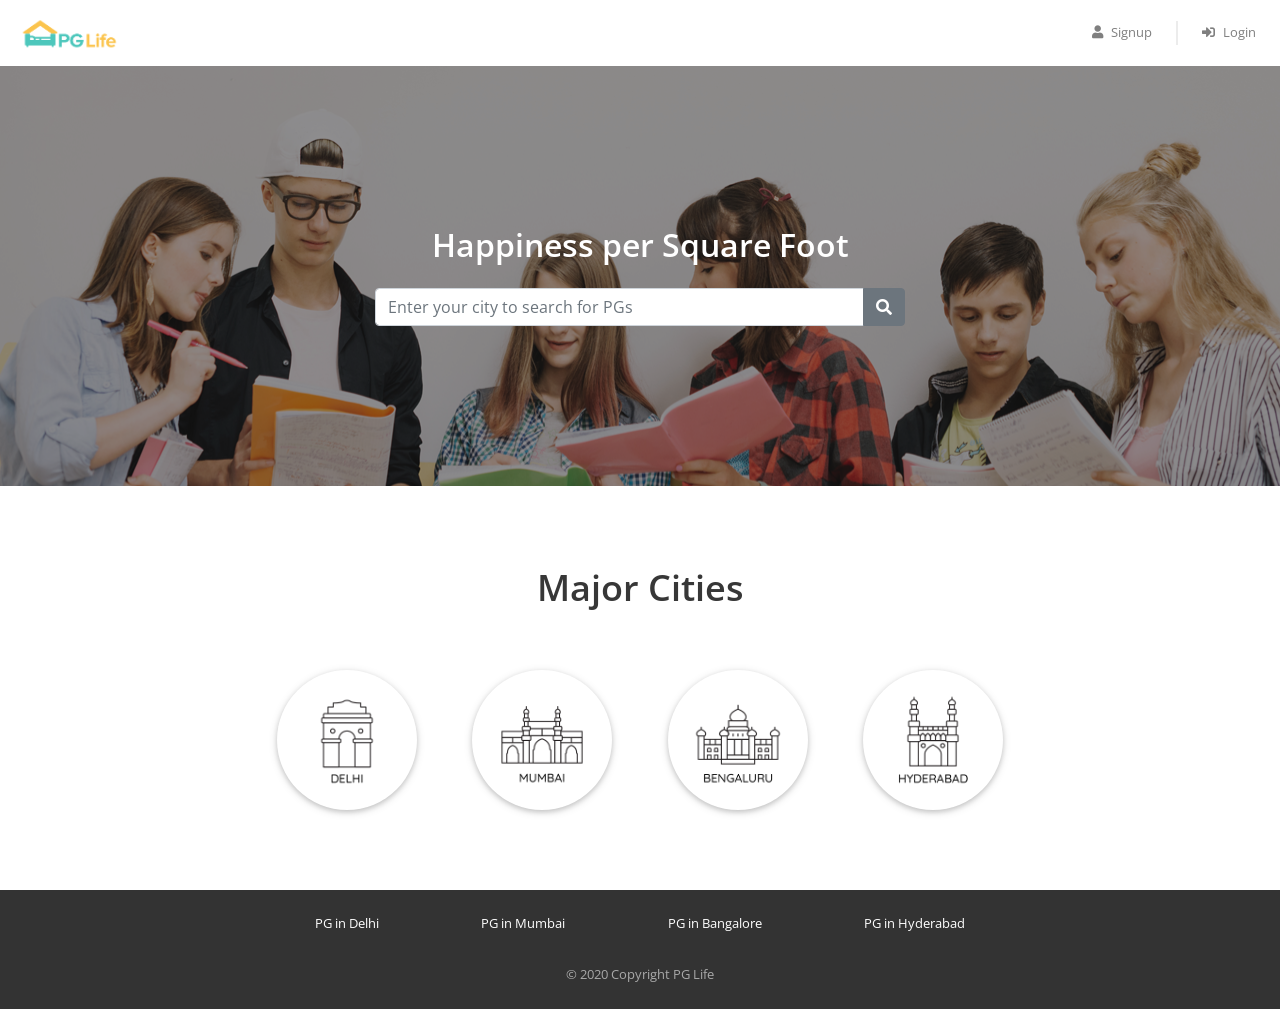
==== index.html @ 9e071aa1 "Initial commit" ====
<!DOCTYPE html>
<html lang="en">

<head>
    <meta name="viewport" content="width=device-width, initial-scale=1">
    <title>Welcome | PG Life</title>

    <link href="css/bootstrap.min.css" rel="stylesheet" />
    <link href="https://use.fontawesome.com/releases/v5.11.2/css/all.css" rel="stylesheet" />
    <link href="https://fonts.googleapis.com/css2?family=Open+Sans:ital,wght@0,300;0,400;0,600;0,700;0,800;1,300;1,400;1,600;1,700;1,800&display=swap" rel="stylesheet" />
    <link href="css/common.css" rel="stylesheet" />
    <link href="css/home.css" rel="stylesheet" />
</head>

<body>
    <div class="header sticky-top">
        <nav class="navbar navbar-expand-md navbar-light">
            <a class="navbar-brand" href="index.html">
                <img src="img/logo.png" />
            </a>
            <button class="navbar-toggler" type="button" data-toggle="collapse" data-target="#my-navbar">
                <span class="navbar-toggler-icon"></span>
            </button>

            <div class="collapse navbar-collapse justify-content-end" id="my-navbar">
                <ul class="navbar-nav">
                    <li class="nav-item">
                        <a class="nav-link" href="#" data-toggle="modal" data-target="#signup-modal">
                            <i class="fas fa-user"></i>Signup
                        </a>
                    </li>
                    <div class="nav-vl"></div>
                    <li class="nav-item">
                        <a class="nav-link" href="#" data-toggle="modal" data-target="#login-modal">
                            <i class="fas fa-sign-in-alt"></i>Login
                        </a>
                    </li>
                </ul>
            </div>
        </nav>
    </div>

    <div id="loading">
    </div>

    <div class="banner-container">
        <h2 class="white pb-3">Happiness per Square Foot</h2>

        <form id="search-form">
            <div class="input-group city-search">
                <input type="text" class="form-control input-city" id='city' name='city' placeholder="Enter your city to search for PGs" />
                <div class="input-group-append">
                    <button type="submit" class="btn btn-secondary">
                        <i class="fa fa-search"></i>
                    </button>
                </div>
            </div>
        </form>
    </div>

    <div class="page-container">
        <h1 class="city-heading">
            Major Cities
        </h1>
        <div class="row">
            <div class="city-card-container col-md">
                <a href="property_list.html">
                    <div class="city-card rounded-circle">
                        <img src="img/delhi.png" class="city-img" />
                    </div>
                </a>
            </div>

            <div class="city-card-container col-md">
                <a href="property_list.html">
                    <div class="city-card rounded-circle">
                        <img src="img/mumbai.png" class="city-img" />
                    </div>
                </a>
            </div>

            <div class="city-card-container col-md">
                <a href="property_list.html">
                    <div class="city-card rounded-circle">
                        <img src="img/bangalore.png" class="city-img" />
                    </div>
                </a>
            </div>

            <div class="city-card-container col-md">
                <a href="property_list.html">
                    <div class="city-card rounded-circle">
                        <img src="img/hyderabad.png" class="city-img" />
                    </div>
                </a>
            </div>
        </div>
    </div>

    <div class="modal fade" id="signup-modal" tabindex="-1" role="dialog" aria-labelledby="signup-heading" aria-hidden="true">
        <div class="modal-dialog" role="document">
            <div class="modal-content">
                <div class="modal-header">
                    <h5 class="modal-title" id="signup-heading">Signup with PGLife</h5>
                    <button type="button" class="close" data-dismiss="modal" aria-label="Close">
                        <span aria-hidden="true">&times;</span>
                    </button>
                </div>

                <div class="modal-body">
                    <form id="signup-form" class="form" role="form">
                        <div class="input-group form-group">
                            <div class="input-group-prepend">
                                <span class="input-group-text">
                                    <i class="fas fa-user"></i>
                                </span>
                            </div>
                            <input type="text" class="form-control" name="full_name" placeholder="Full Name" maxlength="30" required>
                        </div>

                        <div class="input-group form-group">
                            <div class="input-group-prepend">
                                <span class="input-group-text">
                                    <i class="fas fa-phone-alt"></i>
                                </span>
                            </div>
                            <input type="text" class="form-control" name="phone" placeholder="Phone Number" maxlength="10" minlength="10" required>
                        </div>

                        <div class="input-group form-group">
                            <div class="input-group-prepend">
                                <span class="input-group-text">
                                    <i class="fas fa-envelope"></i>
                                </span>
                            </div>
                            <input type="email" class="form-control" name="email" placeholder="Email" required>
                        </div>

                        <div class="input-group form-group">
                            <div class="input-group-prepend">
                                <span class="input-group-text">
                                    <i class="fas fa-lock"></i>
                                </span>
                            </div>
                            <input type="password" class="form-control" name="password" placeholder="Password" minlength="6" required>
                        </div>

                        <div class="input-group form-group">
                            <div class="input-group-prepend">
                                <span class="input-group-text">
                                    <i class="fas fa-university"></i>
                                </span>
                            </div>
                            <input type="text" class="form-control" name="college_name" placeholder="College Name" maxlength="150" required>
                        </div>

                        <div class="form-group">
                            <span>I'm a</span>
                            <input type="radio" class="ml-3" id="gender-male" name="gender" value="male" /> Male
                            <label for="gender-male">
                            </label>
                            <input type="radio" class="ml-3" id="gender-female" name="gender" value="female" />
                            <label for="gender-female">
                                Female
                            </label>
                        </div>

                        <div class="form-group">
                            <button type="submit" class="btn btn-block btn-primary">Create Account</button>
                        </div>
                    </form>
                </div>

                <div class="modal-footer">
                    <span>Already have an account?
                        <a href="#" data-dismiss="modal" data-toggle="modal" data-target="#login-modal">Login</a>
                    </span>
                </div>
            </div>
        </div>
    </div>

    <div class="modal fade" id="login-modal" tabindex="-1" role="dialog" aria-labelledby="login-heading" aria-hidden="true">
        <div class="modal-dialog modal-dialog-centered" role="document">
            <div class="modal-content">
                <div class="modal-header">
                    <h5 class="modal-title" id="login-heading">Login with PGLife</h5>
                    <button type="button" class="close" data-dismiss="modal" aria-label="Close">
                        <span aria-hidden="true">&times;</span>
                    </button>
                </div>

                <div class="modal-body">
                    <form id="login-form" class="form" role="form">
                        <div class="input-group form-group">
                            <div class="input-group-prepend">
                                <span class="input-group-text">
                                    <i class="fas fa-user"></i>
                                </span>
                            </div>
                            <input type="email" class="form-control" name="email" placeholder="Email" required>
                        </div>

                        <div class="input-group form-group">
                            <div class="input-group-prepend">
                                <span class="input-group-text">
                                    <i class="fas fa-lock"></i>
                                </span>
                            </div>
                            <input type="password" class="form-control" name="password" placeholder="Password" minlength="6" required>
                        </div>

                        <div class="form-group">
                            <button type="submit" class="btn btn-block btn-primary">Login</button>
                        </div>
                    </form>
                </div>

                <div class="modal-footer">
                    <span>
                        <a href="#" data-dismiss="modal" data-toggle="modal" data-target="#signup-modal">Click here</a>
                        to register a new account
                    </span>
                </div>
            </div>
        </div>
    </div>

    <div class="footer">
        <div class="page-container footer-container">
            <div class="footer-cities">
                <div class="footer-city">
                    <a href="property_list.html">PG in Delhi</a>
                </div>
                <div class="footer-city">
                    <a href="property_list.html">PG in Mumbai</a>
                </div>
                <div class="footer-city">
                    <a href="property_list.html">PG in Bangalore</a>
                </div>
                <div class="footer-city">
                    <a href="property_list.html">PG in Hyderabad</a>
                </div>
            </div>
            <div class="footer-copyright">© 2020 Copyright PG Life </div>
        </div>
    </div>

    <script type="text/javascript" src="js/jquery.js"></script>
    <script type="text/javascript" src="js/bootstrap.min.js"></script>
</body>

</html>
---- css/common.css ----
* {
    box-sizing: border-box;
    font-family: 'Open Sans', sans-serif;
}

body {
    color: #373737;
    font-size: 16px;
    position: relative;
}

h1,
h2,
h3,
h4,
h5,
h6 {
    font-weight: 600;
}

h1 {
    font-size: 36px;
    margin-bottom: 40px;
}

@media (max-width: 768px) {
    h1 {
        font-size: 28px;
    }
}

h3 {
    font-size: 24px;
    margin-bottom: 12px;
}

h5 {
    font-size: 16px;
    margin-bottom: 10px;
}

.btn-primary,
.btn-warning,
.btn-danger {
    color: white;
    font-weight: bold;
}

.input-group .input-group-text i {
    width: 14px;
}

input[type="radio"] {
    position: relative;
    top: 1px;
}

.breadcrumb {
    background-color: #e5e3e8;
    font-size: 13px;
    border-radius: 0px;
    margin-bottom: 0px;
}

.container {
    max-width: 920px;
    padding: 0px 20px;
}

.page-container {
    max-width: 800px;
    padding: 80px 24px;
    margin: auto;
}

@media (max-width: 768px) {
    .page-container {
        padding: 64px 24px;
    }
}

.white {
    color: #ffffff;
}

#loading {
    display: none;
    background-color: #666666;
    background-image: url("../img/progress_spinner.gif");
    background-repeat: no-repeat;
    background-position: center;
    opacity: 0.4;
    position: fixed;
    top: 0px;
    right: 0px;
    width: 100%;
    height: 100%;
    z-index: 10000000;
}

/* Login Modal */
#login-modal .modal-dialog {
    width: 350px;
    margin: auto;
}

.modal-footer {
    background-color: #f4f4f4;
    justify-content: center;
}

/* Header */
.header {
    background-color: white;
    font-size: 13px;
}

.header .navbar .navbar-brand img {
    height: 40px;
}

.header .navbar .nav-item i {
    margin-right: 8px;
}

.header .nav-vl {
    border-left: 2px solid #d6d6d678;
    height: 24px;
    margin: auto 16px;
    display: block;
}

@media(max-width:768px) {
    .header .nav-vl {
        display: none;
    }
}

.header .nav-name {
    font-weight: bold;
    margin: auto 16px;
}

@media(max-width:768px) {
    .header .nav-name {
        margin: 8px 0px
    }
}

/* Footer */
.footer {
    background-color: #333333;
    font-size: 13px;
}

.footer-container {
    padding: 24px;
}

.footer-cities {
    display: flex;
    flex-wrap: wrap;
    justify-content: space-around;
}

.footer-city {
    margin-bottom: 8px;
    text-align: center;
}

@media(max-width:768px) {
    .footer-city {
        width: 100%;
    }
}

.footer-city a {
    color: #ffffff;
}

.footer-copyright {
    color: #a9a9a9;
    text-align: center;
    padding-top: 24px;
}
---- css/home.css ----
.banner-container {
    background-image: url("../img/bg.png");
    background-attachment: fixed;
    box-shadow: inset 0 0 0 2000px #1c1c1c7a;
    text-align: center;
    padding: 160px 15px;
}

@media (max-width: 768px) {
    .banner-container {
        padding: 100px 15px;
    }
}

.city-search {
    max-width: 530px;
    margin: auto;
    position: relative;
}

.city-heading {
    text-align: center;
}

.city-card-container {
    text-align: center;
    margin-top: 20px;
}

.city-card {
    background-color: #ffffff;
    box-shadow: 0 2px 5px 0 rgba(0, 0, 0, 0.16), 0 2px 10px 0 rgba(0, 0, 0, 0.12);
    display: inline-block;
    padding: 20px;
}

.city-card:focus,
.city-card:hover {
    box-shadow: 0 5px 11px 0 rgba(0, 0, 0, 0.18), 0 4px 15px 0 rgba(0, 0, 0, 0.15);
}

.city-img {
    height: 100px;
    width: 100px;
}
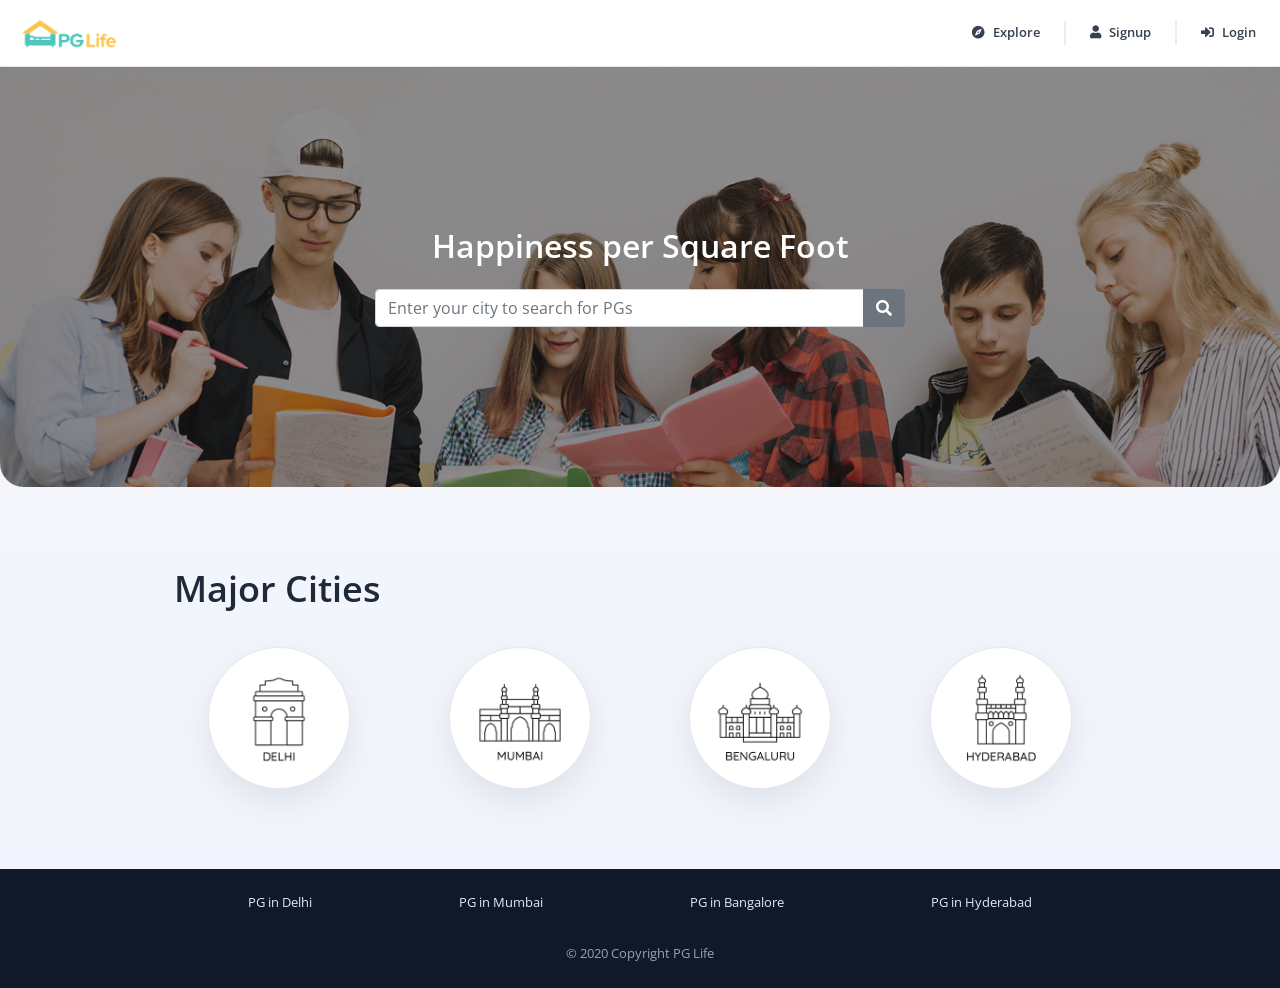
==== commit e2645b83: "Refresh PGLife UI and expand demo booking flow. Add city-specific listing pages, explore and payment" ====
--- a/index.html
+++ b/index.html
@@ -10,6 +10,7 @@
     <link href="https://fonts.googleapis.com/css2?family=Open+Sans:ital,wght@0,300;0,400;0,600;0,700;0,800;1,300;1,400;1,600;1,700;1,800&display=swap" rel="stylesheet" />
     <link href="css/common.css" rel="stylesheet" />
     <link href="css/home.css" rel="stylesheet" />
+    <link href="css/modern.css" rel="stylesheet" />
 </head>
 
 <body>
@@ -24,6 +25,12 @@
 
             <div class="collapse navbar-collapse justify-content-end" id="my-navbar">
                 <ul class="navbar-nav">
+                    <li class="nav-item">
+                        <a class="nav-link" href="explore.html">
+                            <i class="fas fa-compass"></i>Explore
+                        </a>
+                    </li>
+                    <div class="nav-vl"></div>
                     <li class="nav-item">
                         <a class="nav-link" href="#" data-toggle="modal" data-target="#signup-modal">
                             <i class="fas fa-user"></i>Signup
@@ -59,28 +66,28 @@
     </div>
 
     <div class="page-container">
-        <h1 class="city-heading">
-            Major Cities
-        </h1>
+        <div class="section-title">
+            <h1 class="city-heading mb-0">Major Cities</h1>
+        </div>
         <div class="row">
             <div class="city-card-container col-md">
+                <a href="delhi_list.html">
+                    <div class="city-card rounded-circle">
+                        <img src="img/delhi.png" class="city-img" />
+                    </div>
+                </a>
+            </div>
+
+            <div class="city-card-container col-md">
                 <a href="property_list.html">
                     <div class="city-card rounded-circle">
-                        <img src="img/delhi.png" class="city-img" />
-                    </div>
-                </a>
-            </div>
-
-            <div class="city-card-container col-md">
-                <a href="property_list.html">
-                    <div class="city-card rounded-circle">
                         <img src="img/mumbai.png" class="city-img" />
                     </div>
                 </a>
             </div>
 
             <div class="city-card-container col-md">
-                <a href="property_list.html">
+                <a href="bangalore_list.html">
                     <div class="city-card rounded-circle">
                         <img src="img/bangalore.png" class="city-img" />
                     </div>
@@ -88,7 +95,7 @@
             </div>
 
             <div class="city-card-container col-md">
-                <a href="property_list.html">
+                <a href="hyderabad_list.html">
                     <div class="city-card rounded-circle">
                         <img src="img/hyderabad.png" class="city-img" />
                     </div>
@@ -230,16 +237,16 @@
         <div class="page-container footer-container">
             <div class="footer-cities">
                 <div class="footer-city">
-                    <a href="property_list.html">PG in Delhi</a>
+                    <a href="delhi_list.html">PG in Delhi</a>
                 </div>
                 <div class="footer-city">
                     <a href="property_list.html">PG in Mumbai</a>
                 </div>
                 <div class="footer-city">
-                    <a href="property_list.html">PG in Bangalore</a>
-                </div>
-                <div class="footer-city">
-                    <a href="property_list.html">PG in Hyderabad</a>
+                    <a href="bangalore_list.html">PG in Bangalore</a>
+                </div>
+                <div class="footer-city">
+                    <a href="hyderabad_list.html">PG in Hyderabad</a>
                 </div>
             </div>
             <div class="footer-copyright">© 2020 Copyright PG Life </div>
--- a/css/modern.css
+++ b/css/modern.css
@@ -0,0 +1,106 @@
+:root {
+    --bg-soft: #f5f7fb;
+    --surface: #ffffff;
+    --text: #1f2937;
+    --muted: #6b7280;
+    --primary: #4f46e5;
+    --primary-dark: #4338ca;
+    --accent: #14b8a6;
+    --border: #e5e7eb;
+    --shadow: 0 12px 30px rgba(15, 23, 42, 0.08);
+}
+
+body {
+    background: linear-gradient(180deg, #f7f8fc 0%, #eff3fb 100%);
+    color: var(--text);
+}
+
+.header {
+    background: rgba(255, 255, 255, 0.94);
+    backdrop-filter: blur(10px);
+    border-bottom: 1px solid var(--border);
+}
+
+.header .nav-link {
+    color: #374151 !important;
+    font-weight: 600;
+}
+
+.header .nav-link:hover {
+    color: var(--primary) !important;
+}
+
+.breadcrumb {
+    background: #eef1f7;
+}
+
+.banner-container {
+    border-bottom-left-radius: 24px;
+    border-bottom-right-radius: 24px;
+}
+
+.page-container {
+    max-width: 980px;
+}
+
+.city-card,
+.property-card,
+.testimonial-block,
+.my-profile,
+.property-summary {
+    border-radius: 16px;
+    border: 1px solid var(--border);
+    box-shadow: var(--shadow);
+}
+
+.property-card,
+.property-summary {
+    background: var(--surface);
+}
+
+.property-card {
+    transition: transform 0.25s ease, box-shadow 0.25s ease;
+}
+
+.property-card:hover {
+    transform: translateY(-4px);
+    box-shadow: 0 18px 34px rgba(15, 23, 42, 0.13);
+}
+
+.btn-primary {
+    background: linear-gradient(135deg, var(--primary), var(--primary-dark));
+    border: none;
+    border-radius: 10px;
+}
+
+.btn-primary:hover {
+    background: linear-gradient(135deg, #4338ca, #3730a3);
+}
+
+.footer {
+    background: #111827;
+}
+
+.footer-city a {
+    color: #dbeafe;
+}
+
+.footer-copyright {
+    color: #94a3b8;
+}
+
+.section-title {
+    display: flex;
+    align-items: center;
+    justify-content: space-between;
+    margin-bottom: 16px;
+}
+
+.section-title .chip {
+    background: #e0e7ff;
+    color: #3730a3;
+    border-radius: 999px;
+    padding: 6px 12px;
+    font-size: 12px;
+    font-weight: 700;
+}
